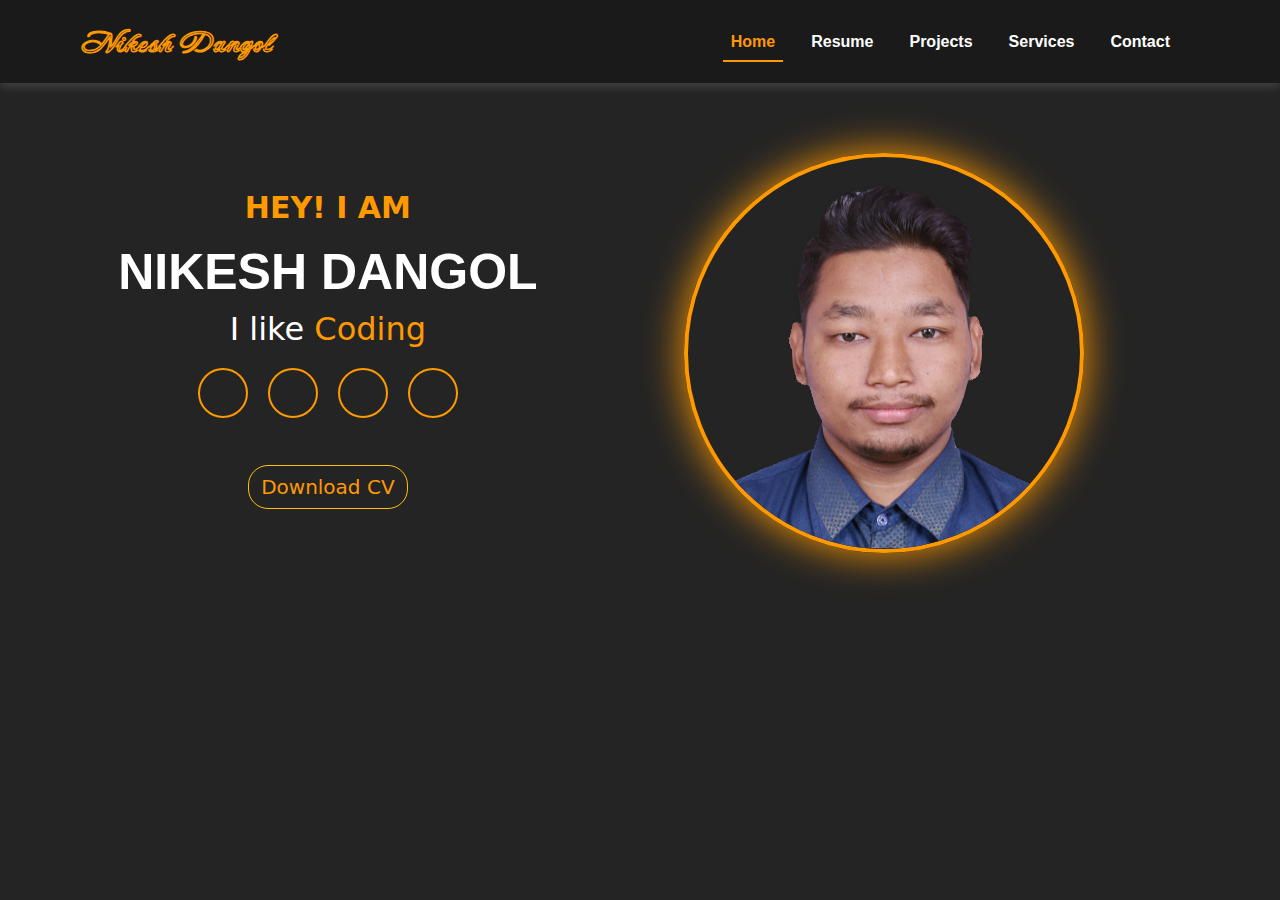
==== index.html @ 940b6d21 "commit" ====
<!DOCTYPE html>
<html lang="en">
<head>
    <link href="https://cdn.jsdelivr.net/npm/bootstrap@5.3.3/dist/css/bootstrap.min.css" rel="stylesheet" integrity="sha384-QWTKZyjpPEjISv5WaRU9OFeRpok6YctnYmDr5pNlyT2bRjXh0JMhjY6hW+ALEwIH" crossorigin="anonymous">
    <link rel="stylesheet" type="text/css" href="./stylesheet/Stylesheet.css"/>
    <link rel="icon" type="image/x-icon" href="./pictures/favicon.png">
    <link href="https://fonts.googleapis.com/css?family=Poppins:100,200,300,400,500,600,700,800,900" rel="stylesheet">
    
    <link rel="preconnect" href="https://fonts.googleapis.com">
<link rel="preconnect" href="https://fonts.gstatic.com" crossorigin>
<link href="https://fonts.googleapis.com/css2?family=Lobster&family=Love+Light&family=Neonderthaw&family=Noto+Sans+Devanagari:wght@100..900&display=swap" rel="stylesheet">
    <meta charset="UTF-8">
    <meta name="viewport" content="width=device-width, initial-scale=1.0">
    <title>Nikesh Dangol</title>
</head>
<body class="overflow-hidden">    
        <nav class="navbar navbar-expand-lg navbar-custom sticky-top">
            <div class="container">
              <a class="navbar-brand" href="/index.html">Nikesh Dangol</a>
              <button class="navbar-toggler" type="button" data-bs-toggle="collapse" data-bs-target="#navbarNav" aria-controls="navbarNav" aria-expanded="false" aria-label="Toggle navigation">
                <span class="navbar-toggler-icon"></span>
              </button>
              <div class="collapse navbar-collapse justify-content-end" id="navbarNav">
                <ul class="navbar-nav">
                  <li class="nav-item">
                    <a class="nav-link active" href="/index.html" >Home</a>
                  </li>                  
                  <li class="nav-item">
                    <a class="nav-link" href="/resume.html">Resume</a>
                  </li>  
                  <li class="nav-item">
                    <a class="nav-link" href="/projects.html">Projects</a>
                  </li>
                  <li class="nav-item">
                    <a class="nav-link" href="/services.html">Services</a>
                  </li>
                  <li class="nav-item">
                    <a class="nav-link" href="/contact.html">Contact</a>
                  </li>
                </ul>
              </div>
            </div>
          </nav>
          <div class="container-home">
            <div class="main-home">
                <div class="mytexts">
                    <h2 class="text-center subheading"><p> HEY! I AM </p></h2> 
                    <h1 class="text-center text-uppercase">Nikesh Dangol</h1>
                    <h2 class="text-center">I like <span class="animation-text"></span> </h2>
                    <div class="icons">
                        <a href="https://www.instagram.com/neekesh_dangol/" class="icons-home" target="_blank"><i class="fa-brands fa-instagram"></i></a>
                        <a href="https://www.facebook.com/profile.php?id=100007808718971" class="icons-home" target="_blank"><i class="fa-brands fa-facebook"></i></a>
                        <a href="https://www.linkedin.com/in/nikesh-dangol/" class="icons-home" target="_blank"><i class="fa-brands fa-linkedin"></i></a>
                        <a href="https://github.com/NikeshDangol1859" class="icons-home" target="_blank"><i class="fa-brands fa-github"></i></a>

                    </div>
                    <div class="btn">
                        <button type="button" class="btn btn-outline-warning">
                          <a href="/CV(Nikesh).pdf" download="" class="text-decoration-none"><i class="fa-solid fa-download"></i> Download CV </a>
                        </button>
                      </div>
                </div>
                <div class="myimages">
                    <div class="images">
                        <img src="/pictures/NikeshDangol.png" alt="">
                    </div>
                </div>
                
            </div>
            
        
    </div>

</body>
</html>

<script src="https://cdn.jsdelivr.net/npm/bootstrap@5.3.3/dist/js/bootstrap.bundle.min.js" integrity="sha384-YvpcrYf0tY3lHB60NNkmXc5s9fDVZLESaAA55NDzOxhy9GkcIdslK1eN7N6jIeHz" crossorigin="anonymous"></script>
---- stylesheet/Stylesheet.css ----
body{
  background-color:#242424;
}
ul{
  list-style-type: none;

}
ul li{
  display: inline-block;
  list-style:none;
}
a{
  text-decoration: none;
}
.love-light-regular {
  font-family: "Love Light", cursive;
  font-weight: 400;
  font-style: normal;
}

.navbar-custom {
  background-color: #1a1a1a; 
  padding: 15px 30px;
  box-shadow: 0 4px 8px rgba(181, 181, 181, 0.2);
  font-family: sans-serif;
}
.navbar-custom .navbar-brand {
  color: #ff9900;  
  font-size: 1.8rem;  
  font-weight: bold;
  /* font-family:Verdana, Geneva, Tahoma, sans-serif;  */
  font-family: "Neonderthaw", cursive;;
  font-weight: 700;
}
.navbar-custom .navbar-brand:hover {
  color: white;
  text-shadow:0 0 20px #f7f6f5; ;
}
.navbar-custom .navbar-nav .nav-link {
  color:white;  
  margin-right: 20px;  
  font-size: 1rem;
  font-weight: 700;
  position: relative;
  text-decoration: none;
  transition: color 0.3s ease-in-out;
}
.navbar-custom .navbar-nav .nav-link:hover {
  color: #ff9900; 
  font-weight: 700;
}
.navbar-custom .navbar-nav .nav-link::after {
  content: '';
  position: absolute;
  left: 0;
  bottom: 0; 
  width: 0;
  height: 2px; 
  background-color: #ff9900; 
  transition: width 0.3s ease-in-out; 
}

.navbar-custom .navbar-nav .nav-link:hover::after {
  width: 100%; 
}
.navbar-nav .nav-link.active {
  color: #ff9900; 
  font-weight: bold;
}


.navbar-nav .nav-link.active::after {
  content: '';
  position: absolute;
  left: 0;
  bottom: 0; 
  width: 100%;  
  height: 2px;
  background-color: #ff9900;
  transition: none; 
}


.navbar-custom .navbar-nav .nav-link.active:hover::after {
  width: 100%; 
}
.navbar-toggler-icon {
  filter: invert(100%);
}

/* Home */
.container-home{
  width: 90%;
  height: auto; 
  margin: auto;
  margin-top: 50px;
  padding: 20px;
  display: flex; 
  justify-content: center; 
  align-items: center;
}
.container-home .main-home{
  width: 100%;
  height: 80%;
  display: flex; 
  justify-content: center; 
  align-items: center;
}
.container-home .main-home .mytexts{
  color: white;
  margin: auto;
}
.container-home .main-home .mytexts h1{
  font-weight: 700;
  font-size: 50px;
  font-family:'Trebuchet MS', 'Lucida Sans Unicode', 'Lucida Grande', 'Lucida Sans', Arial, sans-serif ;
}
.animation-text {
  position: relative;
  display: inline-block;
  color: #ff9900;
}
@keyframes changeText {
  0% {
    content: "Coding.";
  }
  20% {
    content: "Designing.";
  }
  40% {
    content: "Programming.";
  }
  60% {
    content: "Travelling.";
  }
  80% {
    content: "Learning.";
  }
  100% {
    content: "Coding."; 
  }
}
.animation-text::after {
  content: "Coding"; 
  animation: changeText 6s infinite; 
}
.container-home .main-home .mytexts .subheading{
  font-weight: 700;
  color: #ff9900;
  font-size: 30px;
}

/* .container-home .main-home .mytexts .subheading p::before{
  content: 'this is before Hey ';
  color: red;
}

.container-home .main-home .mytexts h1::after{
  content: ' this is after Nikesh';
  color: red;
} */

.container-home .main-home .mytexts .icons {
  display: flex; 
  justify-content: center; 
  gap: 20px; 
  margin-top: 20px;   
}


.icons-home {
  display: flex;
  justify-content: center;
  align-items: center;
  font-size: 24px; 
  color: #ff9900; 
  text-decoration: none; 
  transition: color 0.3s ease-in-out;
  transform: 0.3s ease-in-out;
  width: 50px; 
  height: 50px; 
  border: 2px solid #ff9900; 
  border-radius: 50%;
}


.icons-home:hover {
  color: #ff9900; 
  transform: scale(1.2); 
}

.icons-home::after {
  content: '';
  position: absolute;
  left: 0;
  bottom: -10px; 
  width: 0;
  height: 2px; 
  background-color: #ff9900; 
  transition: width 0.3s ease-in-out; 
}

.icons-home:hover::after {
  width: 100%;
}
.mytexts .btn{
  display: flex; 
  justify-content: center; 
  margin-top: 20px;
  color: #ff9900;
  border-radius: 20px;
  font-weight: 400;
  font-size: 20px;
}
.btn a{
  color: #ff9900; 
  text-decoration: none;
  /* font-weight: 400; */

}

.btn a:hover {
  color: black; 
}
.main-home .myimages{
  display: flex;
  width: 50%;
  height: 100%;
  margin: 0 auto;
  justify-content: center;
  align-items: center;
}

  .main-home .myimages .images{
  width: 400px;
  height: 400px;  
}
.main-home .myimages .images img{
  width: 100%;
  height: 100%;
  object-fit: fill;
  border: 4px solid #ff9900;
  border-radius: 50%;
  transition: transform 0.3s ease;
  box-shadow: 0 0 40px #ff9900;
}
.main-home .myimages .images img:hover{
  transform: scale(1.2);
  box-shadow: 0 0 45px #ff9900;
}


/* Resume */

.container-resume {
  color: white;
  margin-top: 50px;
}


#navi {
  top: 180px;
  position: -webkit-sticky;
  position: sticky;
  margin: 0; }
  #navi ul {
    margin: 0;
    padding: 0; }
  #navi li {
    display: block;
    font-weight: 700;
    list-style: none;
    margin-bottom: 10px;
    margin-left: 30px;
  }
    #navi li a {
      color: #FFAC00;
      font-size: 20px; 
    }      

.page {
  width: 100%;
  margin-bottom: 7em; 
}
  .page .heading {
    font-weight: 800;
    font-size: 30px;
    margin-bottom: 30px;
    color: #FFAC00; 
    margin-top: 50px;
  }

.resume-wrap {
  width: 100%;
  margin-bottom: 30px;
  border-bottom: 1px solid rgb(150,150,150,0.3);
  padding-bottom: 10px; }

  .resume-wrap:nth-child(1){
    border-bottom: 0;
  }
  .resume-wrap .icon {
    width: 50px;
    height: 50px;
    background: #FFAC00;
    -webkit-border-radius: 50%;
    -moz-border-radius: 50%;
    -ms-border-radius: 50%;
    border-radius: 50%; 
    margin-right: 10px;
  }
    .resume-wrap .icon span{
      color: #000;
      font-size: 28px;

     }
  .resume-wrap .text {
    width: calc(100% - 50px); }
  .resume-wrap .date {
    font-weight: 700;
    font-size: 16px;
    color: rgba(0, 0, 0, 0.6);
    color: #FFAC00; }
  .resume-wrap h2 {
    font-size: 24px;
    font-weight: 700; }
  .resume-wrap .position {
    font-size: 18px;
    font-weight: 700;
    color: #6ec5b8; }

   #page-3 .col {
      transition: transform 0.3s ease;
    }
    
    #page-3 .col:hover {
      transform: scale(1.1);
    }

    /* Projects */

    .projects-container {
      text-align: center;
      padding: 50px 20px;


  }
  
  .title {
      font-size: 48px;
      margin-bottom: 30px;
      color: white;
      font-family: Arial, Helvetica, sans-serif;
      font-weight: 800;
  }
  
  .projects-grid {
      display: flex;
      flex-wrap: wrap;
      justify-content: center;
      gap: 20px;
    font-family: Arial, Helvetica, sans-serif;

  }
  
  .project-card {
    background-color: #2c2c2c;
    border-radius: 10px;
    width: 300px;
    padding: 20px;
    box-shadow: 0 4px 8px rgba(190, 188, 188, 0.3);
    transition: transform 0.3s ease, background-color 0.3s ease;

}
@keyframes slideUp {
  from {
    opacity: 0;
  }  
  to {
    opacity: 1;
  }
}

.project-card:hover {
    background-color: #FFAC00;
    color: #000; 
    transform: scale(1.05);
    box-shadow: 0 4px 8px rgba(255, 202, 10, 0.3);
    font-family: Arial, Helvetica, sans-serif;
}

.project-card:hover .project-title,
.project-card:hover .tech-stack,
.project-card:hover .description {
    color: #000;

}

.project-title {
    font-size: 20px;
    color: #f2f2f2;
    margin-bottom: 10px;
    transition: color 0.3s ease;
    animation: slideUp 5s ease-out forwards;

}

.tech-stack {
    color: #00d9ff;
    font-weight: bold;
    margin-bottom: 15px;
    transition: color 0.3s ease; 
    animation: slideUp 5s ease-out forwards;

}

.description {
    font-size: 14px;
    color: #dcdcdc;
    line-height: 1.6;
    transition: color 0.3s ease;
    animation: slideUp 5s ease-out forwards;

}

/* Contacts */
.contact-container {
  text-align: center;
  padding: 50px 20px;
}

.contact-title {
  font-size: 48px;
  margin-bottom: 30px;
  color: white;
  font-family: Verdana, Geneva, Tahoma, sans-serif;
}

.contact-grid {
  display: flex;
  justify-content: center;
  gap: 30px;
  flex-wrap: wrap;
}

.contact-card {
  background-color: #2c2c2c;
  border-radius: 10px;
  width: 300px;
  padding: 20px;
  text-align: center;
  box-shadow: 0 4px 8px rgba(0, 0, 0, 0.3);
  transition: transform 0.3s ease;
}

.contact-card:hover {
  transform: scale(1.05);
  box-shadow: 0 4px 8px rgba(184, 184, 184, 0.3);

}

.contact-icon {
  background-color: #FFAC00;
  width: 80px;
  height: 80px;
  border-radius: 50%;
  display: flex;
  justify-content: center;
  align-items: center;
  margin: 0 auto 15px;
  font-size: 40px;
}

.contact-heading {
  font-size: 20px;
  margin-bottom: 10px;
  color: white;
}

.contact-detail {
  font-size: 16px;
  color: #FFAC00; /* Contact details in yellow */
}
.contact-detail a {
  text-decoration: none;
  font-size: 16px;
  color: #FFAC00; 
}
.mytexts .find{
  text-align: start;
}

.contanct-footer .icons {
  display: flex; 
  justify-content: center; 
  gap: 20px; 
  margin-top: 20px; 
}


.icons-contact {
  display: flex;
  justify-content: center;
  align-items: center;
  font-size: 24px; 
  color: #ff9900; 
  text-decoration: none; 
  transition: color 0.3s ease-in-out;
  transform: 0.3s ease-in-out;
  width: 50px; 
  height: 50px; 
  border: 2px solid #ff9900; 
  border-radius: 50%;
}


.icons-contact:hover {
  color: #ff9900; 
  transform: scale(1.2); 
}

.icons-contact::after {
  content: '';
  position: absolute;
  left: 0;
  bottom: -10px; 
  width: 0;
  height: 2px; 
  background-color: #ff9900; 
  transition: width 0.3s ease-in-out; 
}



/* responsiveness */

/* Responsive Navbar */
@media (max-width: 768px) {
  .navbar-custom {
    padding: 10px 20px;
  }

  .navbar-custom .navbar-nav .nav-link {
    display: block; 
    margin-right: 0;
  }
}

/* Responsive Home Section */
@media (max-width: 768px) {
  .container-home {
    flex-direction: column;
    text-align: center;
  }

  .container-home .main-home {
    flex-direction: column;
    height: auto;
  }

  .main-home .myimages {
    width: 80%;
    margin-bottom: 50px;
    order: -1;
  }

  .main-home .myimages .images {
    width: 250px;
    height: 250px;
  }

  .container-home .main-home .mytexts h1 {
    /* font-size: 36px; */
    width: 100%;
  }

  .container-home .main-home .mytexts .subheading {
    font-size: 24px;
  }
}


/* Responsive Projects  */
@media (max-width: 768px) {
  .projects-grid {
    flex-direction: column;
    align-items: center;
  }

  .project-card {
    width: 90%;  
  }
}

/* Responsive Resume  */
@media (max-width: 768px) {
  #navi {
    top: 0;
    position: relative; 
  }

  .resume-wrap {
    flex-direction: column;
    align-items: center;
    text-align: center;
  }

  .resume-wrap .icon {
    margin-bottom: 10px;
  }

  .resume-wrap .text {
    width: 100%;
  }
}

/* Responsive Contact */
@media (max-width: 768px) {
  .contact-grid {
    flex-direction: column;
    align-items: center;    
  }

  .contact-card {
    width: 90%;
    margin-bottom: 20px;
  }
  .contanct-footer .find{
    text-align: center;
  }
  .contanct-footer .icons{
    text-align: center;
  }
  

}

/* Further Adjustments for Very Small Screens */
@media (max-width: 480px) {
  .container-home .main-home .mytexts h1 {
    font-size: 28px;
  }

  .container-home .main-home .mytexts .subheading {
    font-size: 18px;
  }

  .project-card,
  .contact-card {
    padding: 15px;
  }
}
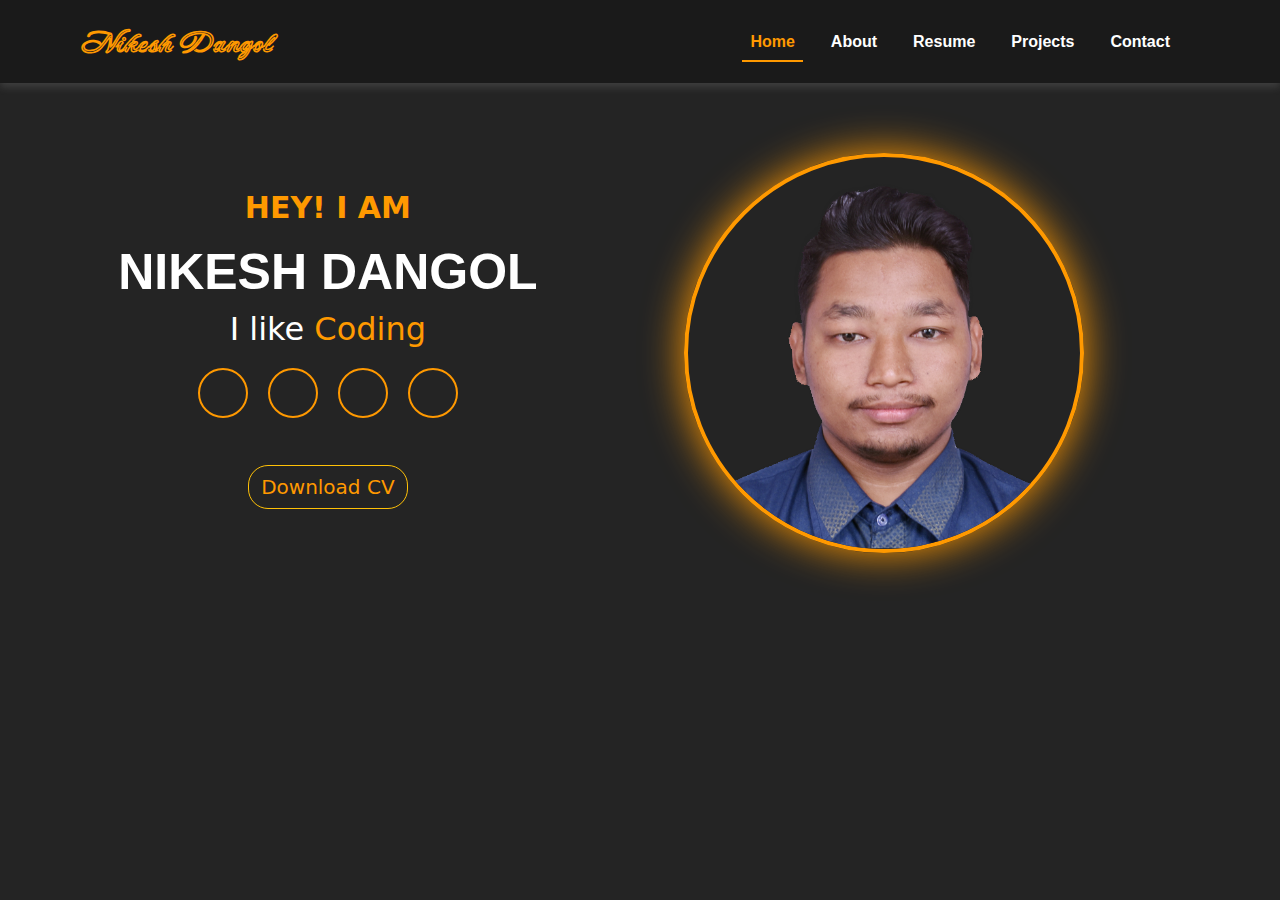
==== commit 65f3740b: "commit" ====
--- a/index.html
+++ b/index.html
@@ -5,11 +5,13 @@
     <link rel="stylesheet" type="text/css" href="./stylesheet/Stylesheet.css"/>
     <link rel="icon" type="image/x-icon" href="./pictures/favicon.png">
     <link href="https://fonts.googleapis.com/css?family=Poppins:100,200,300,400,500,600,700,800,900" rel="stylesheet">
+    <link rel="stylesheet" href="https://cdnjs.cloudflare.com/ajax/libs/font-awesome/6.7.1/css/all.min.css" integrity="sha512-5Hs3dF2AEPkpNAR7UiOHba+lRSJNeM2ECkwxUIxC1Q/FLycGTbNapWXB4tP889k5T5Ju8fs4b1P5z/iB4nMfSQ==" crossorigin="anonymous" referrerpolicy="no-referrer" />
     
     <link rel="preconnect" href="https://fonts.googleapis.com">
 <link rel="preconnect" href="https://fonts.gstatic.com" crossorigin>
 <link href="https://fonts.googleapis.com/css2?family=Lobster&family=Love+Light&family=Neonderthaw&family=Noto+Sans+Devanagari:wght@100..900&display=swap" rel="stylesheet">
-    <meta charset="UTF-8">
+    
+<meta charset="UTF-8">
     <meta name="viewport" content="width=device-width, initial-scale=1.0">
     <title>Nikesh Dangol</title>
 </head>
@@ -24,16 +26,19 @@
                 <ul class="navbar-nav">
                   <li class="nav-item">
                     <a class="nav-link active" href="/index.html" >Home</a>
-                  </li>                  
+                  </li> 
+                  <li class="nav-item">
+                    <a class="nav-link" href="/about.html">About</a>
+                  </li>                 
                   <li class="nav-item">
                     <a class="nav-link" href="/resume.html">Resume</a>
                   </li>  
                   <li class="nav-item">
                     <a class="nav-link" href="/projects.html">Projects</a>
                   </li>
-                  <li class="nav-item">
+                  <!-- <li class="nav-item">
                     <a class="nav-link" href="/services.html">Services</a>
-                  </li>
+                  </li> -->
                   <li class="nav-item">
                     <a class="nav-link" href="/contact.html">Contact</a>
                   </li>
@@ -64,12 +69,11 @@
                     <div class="images">
                         <img src="/pictures/NikeshDangol.png" alt="">
                     </div>
-                </div>
-                
-            </div>
-            
+                </div>                
+            </div>           
         
     </div>
+
 
 </body>
 </html>
--- a/stylesheet/Stylesheet.css
+++ b/stylesheet/Stylesheet.css
@@ -249,6 +249,140 @@
   box-shadow: 0 0 45px #ff9900;
 }
 
+/* About */
+.container-about{
+  display: flex;
+  width: 100%;
+  height: 100%;
+  box-shadow: 0px 0 15px 5px rgba(123, 122, 122, 0.6);
+  margin-bottom: 20px;
+  border-radius: 20px 20px 20px 20px;
+}
+.container-about .main-about{
+  display: flex;
+  margin-top: 20px;
+}
+.container-about .main-about .about-image{
+  border: 1px solid rgb(36, 36, 36);
+  padding: 10px;
+
+
+  
+}
+.container-about .main-about .about-image img {
+  width: 250px;
+  height: 250px;
+  top: 100px;
+  position: sticky;
+  padding: 10px;
+  object-fit: cover;
+  border: 2px solid #ff9900;
+  box-shadow: 0px 0 10px 5px rgba(80, 80, 80, 0.337);
+
+  
+
+}
+.container-about .main-about .headtext{
+  font-size: 50px;
+  color: #ff9900;
+  text-align: center;
+  font-family:Verdana, Geneva, Tahoma, sans-serif;
+  font-weight: 700;
+}
+.container-about .main-about .paragraph{
+  padding: 10px;
+  box-shadow: 0px 0 10px 5px rgba(80, 80, 80, 0.337);
+  border-radius: 10px;
+  margin-bottom: 50px;
+  color: white;
+  font-size: 20px;
+  font-family: 'Gill Sans', 'Gill Sans MT', Calibri, 'Trebuchet MS', sans-serif;
+}
+.container-about .main-about .offer{
+  font-size: 40px;
+  font-weight: 700;
+  font-family: Arial, Helvetica, sans-serif;
+  color: #FFC107;
+  margin-bottom: 20px;
+
+}
+
+
+.about-grid {
+  display: flex;
+  justify-content: center;
+  gap: 30px;
+  flex-wrap: wrap;
+}
+
+.about-card {
+  background-color: #2c2c2c;
+  border-radius: 10px;
+  width: 300px;
+  padding: 20px;
+  text-align: center;
+  box-shadow: 0 4px 8px rgba(0, 0, 0, 0.3);
+  transition: transform 0.3s ease;
+}
+
+.about-card:hover {
+  transform: translateY(-10px);
+  box-shadow: 0 4px 8px rgba(184, 184, 184, 0.3);
+
+}
+
+.about-icon {  
+  width: 80px;
+  height: 80px;
+  border-radius: 50%;
+  display: flex;
+  justify-content: center;
+  align-items: center;
+  margin: 0 auto 15px;
+  font-size: 40px;
+}
+.about-icon img{
+  width: 100%;
+  height: 100%;
+  color: #FFC107;
+}
+
+
+.about-heading {
+  font-size: 20px;
+  margin-bottom: 10px;
+  color: #ffffff;
+  background-color: #00BFA6;
+  padding: 10px;
+  border-radius: 10px;
+  font-weight: 600;
+}
+
+.about-detail {
+  font-size: 16px;
+  color: #E0E0E0;
+}
+.btns {
+  padding: 12px 24px;
+  background-color: #f39c12;
+  color: #fff;
+  border: none;
+  border-radius: 10px;
+  font-size: 16px;
+  margin-right: 15px;
+  cursor: pointer;
+  transition: background-color 0.3s;
+}
+
+.btns:hover {
+  background-color: #e67e22;
+}
+
+
+
+
+
+
 
 /* Resume */
 
@@ -259,7 +393,7 @@
 
 
 #navi {
-  top: 180px;
+  top: 100px;
   position: -webkit-sticky;
   position: sticky;
   margin: 0; }
@@ -343,7 +477,6 @@
       text-align: center;
       padding: 50px 20px;
 
-
   }
   
   .title {
@@ -372,6 +505,51 @@
     transition: transform 0.3s ease, background-color 0.3s ease;
 
 }
+
+
+.project-card:hover {
+    /* background-color: #ff9900; */
+    background: radial-gradient(ellipse at top, rgba(251, 144, 22, 0), #ff9900), 
+                radial-gradient(ellipse at bottom, #ff9900, rgba(246, 166, 29, 0.65));
+    color: #000; 
+    transform: scale(1.05);
+    box-shadow: 0 4px 8px rgba(255, 202, 10, 0.3);
+    font-family: Arial, Helvetica, sans-serif;
+}
+
+.project-card:hover .project-title,
+.project-card:hover .tech-stack,
+.project-card:hover .description {
+    color: #000;
+
+}
+
+.project-title {
+    font-size: 20px;
+    color: #f2f2f2;
+    margin-bottom: 10px;
+    transition: color 0.3s ease;
+    animation: slideUp 3.5s ease-out forwards;
+
+}
+
+.tech-stack {
+    color: #00d9ff;
+    font-weight: bold;
+    margin-bottom: 15px;
+    transition: color 0.3s ease; 
+    animation: slideUp 3.5s ease-out forwards;
+
+}
+
+.description {
+    font-size: 14px;
+    color: #dcdcdc;
+    line-height: 1.6;
+    transition: color 0.3s ease;
+    animation: slideUp 3.5s ease-out forwards;
+
+}
 @keyframes slideUp {
   from {
     opacity: 0;
@@ -381,61 +559,11 @@
   }
 }
 
-.project-card:hover {
-    background-color: #FFAC00;
-    color: #000; 
-    transform: scale(1.05);
-    box-shadow: 0 4px 8px rgba(255, 202, 10, 0.3);
-    font-family: Arial, Helvetica, sans-serif;
-}
-
-.project-card:hover .project-title,
-.project-card:hover .tech-stack,
-.project-card:hover .description {
-    color: #000;
-
-}
-
-.project-title {
-    font-size: 20px;
-    color: #f2f2f2;
-    margin-bottom: 10px;
-    transition: color 0.3s ease;
-    animation: slideUp 5s ease-out forwards;
-
-}
-
-.tech-stack {
-    color: #00d9ff;
-    font-weight: bold;
-    margin-bottom: 15px;
-    transition: color 0.3s ease; 
-    animation: slideUp 5s ease-out forwards;
-
-}
-
-.description {
-    font-size: 14px;
-    color: #dcdcdc;
-    line-height: 1.6;
-    transition: color 0.3s ease;
-    animation: slideUp 5s ease-out forwards;
-
-}
-
 /* Contacts */
 .contact-container {
   text-align: center;
   padding: 50px 20px;
 }
-
-.contact-title {
-  font-size: 48px;
-  margin-bottom: 30px;
-  color: white;
-  font-family: Verdana, Geneva, Tahoma, sans-serif;
-}
-
 .contact-grid {
   display: flex;
   justify-content: center;
@@ -580,6 +708,39 @@
 }
 
 
+/* Responsive for About */
+@media (max-width: 768px) {
+  .container-about {
+    padding: 5px; 
+  }
+
+  .main-about {
+    flex-direction: column; 
+    align-items: center;
+  }
+
+  .about-image {
+    display: none; 
+  }
+
+  .headtext {
+    font-size: 30px; 
+  }
+
+  .paragraph {
+    font-size: 14px; 
+  }
+
+  .offer {
+    font-size: 25px; 
+  }
+
+  .btns {
+    font-size: 12px; 
+  }
+}
+
+
 /* Responsive Projects  */
 @media (max-width: 768px) {
   .projects-grid {
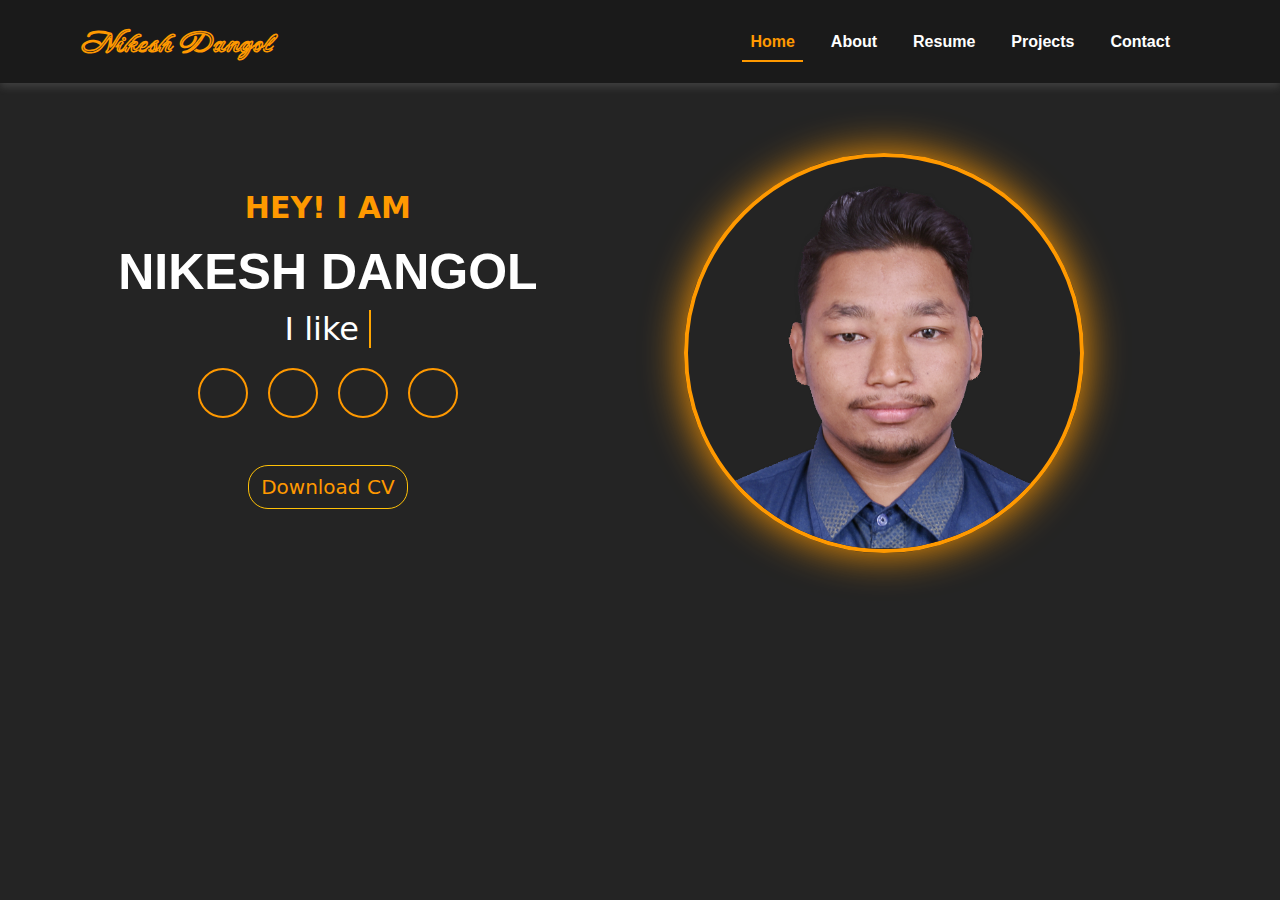
==== commit fd245425: "commit" ====
--- a/index.html
+++ b/index.html
@@ -51,7 +51,8 @@
                 <div class="mytexts">
                     <h2 class="text-center subheading"><p> HEY! I AM </p></h2> 
                     <h1 class="text-center text-uppercase">Nikesh Dangol</h1>
-                    <h2 class="text-center">I like <span class="animation-text"></span> </h2>
+                    <h2 class="text-center">I like <span class="animation-text text-end"> </span> </h2>                   
+                    
                     <div class="icons">
                         <a href="https://www.instagram.com/neekesh_dangol/" class="icons-home" target="_blank"><i class="fa-brands fa-instagram"></i></a>
                         <a href="https://www.facebook.com/profile.php?id=100007808718971" class="icons-home" target="_blank"><i class="fa-brands fa-facebook"></i></a>
--- a/stylesheet/Stylesheet.css
+++ b/stylesheet/Stylesheet.css
@@ -115,7 +115,7 @@
   font-size: 50px;
   font-family:'Trebuchet MS', 'Lucida Sans Unicode', 'Lucida Grande', 'Lucida Sans', Arial, sans-serif ;
 }
-.animation-text {
+/* .animation-text {
   position: relative;
   display: inline-block;
   color: #ff9900;
@@ -140,9 +140,42 @@
     content: "Coding."; 
   }
 }
+
+
 .animation-text::after {
   content: "Coding"; 
-  animation: changeText 6s infinite; 
+  animation: changeText 6s infinite;  
+} */
+.animation-text {
+  display: inline-flex;
+  overflow: hidden;
+  white-space: nowrap;
+  border-right: 2px solid orange;
+  animation: typing 10s steps(12) infinite, blink 0.6s step-end infinite;
+  width: 0; 
+  color: #ff9900;
+  font-weight: bold;
+  position: relative;
+}
+
+@keyframes typing {
+  0%, 20% { width: 0; content: "Coding."; } 
+  25%, 40% { width: 6ch; content: "Coding."; }
+  45%, 50% { width: 0; } 
+
+  58%, 63% { width: 0; content: "Designing."; }   
+  68%, 83% { width: 9ch; content: "Designing."; }
+  88%, 93% { width: 0; } 
+
+  99%, 100% { width: 0; content: "Designing."; } 
+}
+
+@keyframes blink {
+  50% { border-color: transparent; }
+}
+.animation-text::after {
+  content: "Coding"; 
+  animation: typing 10s infinite;
 }
 .container-home .main-home .mytexts .subheading{
   font-weight: 700;
@@ -288,6 +321,7 @@
   text-align: center;
   font-family:Verdana, Geneva, Tahoma, sans-serif;
   font-weight: 700;
+  margin-bottom: 30px;
 }
 .container-about .main-about .paragraph{
   padding: 10px;
@@ -297,6 +331,34 @@
   color: white;
   font-size: 20px;
   font-family: 'Gill Sans', 'Gill Sans MT', Calibri, 'Trebuchet MS', sans-serif;
+}
+.know-animation {
+  position: relative;
+  display: inline-block;
+  color: #ff9900;
+}
+@keyframes changeDot {
+  0% {
+    content: "";
+  }
+  25% {
+    content: ".";
+  }
+  50% {
+    content: "..";
+  }
+  75%{
+    content: "...";
+  }
+  100% {
+    content: "";
+  }
+  
+}
+.know-animation::after {
+  content: ""; 
+  animation: changeDot 3s infinite;
+
 }
 .container-about .main-about .offer{
   font-size: 40px;
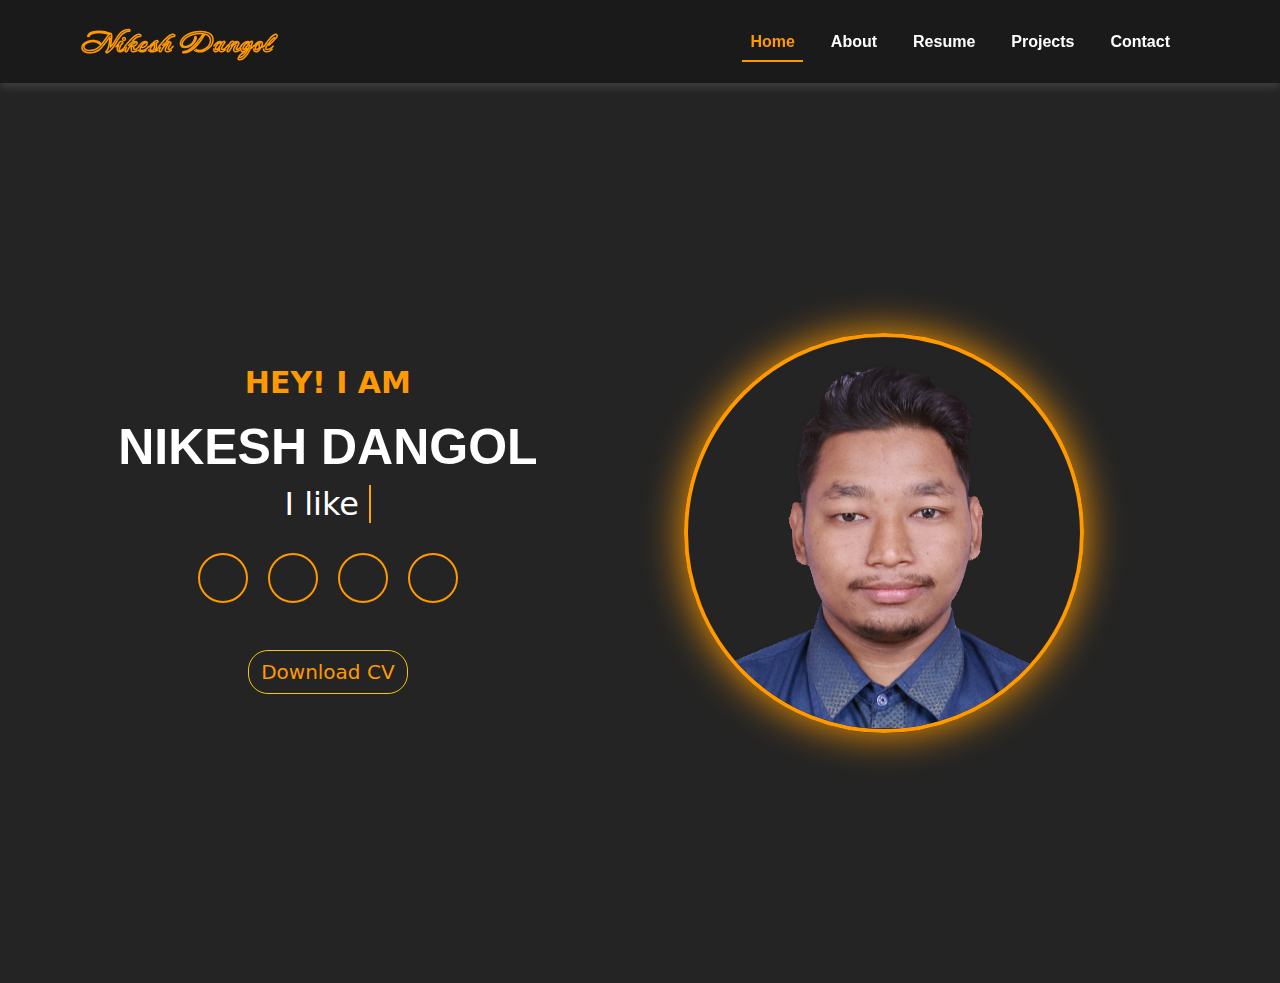
==== commit 4a1370f4: "commit" ====
--- a/index.html
+++ b/index.html
@@ -15,7 +15,7 @@
     <meta name="viewport" content="width=device-width, initial-scale=1.0">
     <title>Nikesh Dangol</title>
 </head>
-<body class="overflow-hidden">    
+<body class="overflow-x-hidden">    
         <nav class="navbar navbar-expand-lg navbar-custom sticky-top">
             <div class="container">
               <a class="navbar-brand" href="/index.html">Nikesh Dangol</a>
@@ -51,7 +51,7 @@
                 <div class="mytexts">
                     <h2 class="text-center subheading"><p> HEY! I AM </p></h2> 
                     <h1 class="text-center text-uppercase">Nikesh Dangol</h1>
-                    <h2 class="text-center">I like <span class="animation-text text-end"> </span> </h2>                   
+                    <h2 class="text-center">I like <span class="animation-text text-start text-decoration-underline "> </span> </h2>                   
                     
                     <div class="icons">
                         <a href="https://www.instagram.com/neekesh_dangol/" class="icons-home" target="_blank"><i class="fa-brands fa-instagram"></i></a>
--- a/stylesheet/Stylesheet.css
+++ b/stylesheet/Stylesheet.css
@@ -1,5 +1,10 @@
+@import url('https://fonts.googleapis.com/css2?family=Lobster&family=Love+Light&family=Neonderthaw&family=Noto+Sans+Devanagari:wght@100..900&family=Roboto:ital,wght@0,100;0,300;0,400;0,500;0,700;0,900;1,100;1,300;1,400;1,500;1,700;1,900&display=swap');
+
 body{
   background-color:#242424;
+  height: 100%;
+  margin: 0;
+  padding: 0;
 }
 ul{
   list-style-type: none;
@@ -91,13 +96,14 @@
 /* Home */
 .container-home{
   width: 90%;
-  height: auto; 
+  height: 100vh; 
   margin: auto;
-  margin-top: 50px;
+  /* margin-top: 50px; */
   padding: 20px;
   display: flex; 
   justify-content: center; 
   align-items: center;
+  overflow-y: hidden;
 }
 .container-home .main-home{
   width: 100%;
@@ -160,14 +166,14 @@
 
 @keyframes typing {
   0%, 20% { width: 0; content: "Coding."; } 
-  25%, 40% { width: 6ch; content: "Coding."; }
+  25%, 40% { width: 6.5ch; content: "Coding."; }
   45%, 50% { width: 0; } 
 
-  58%, 63% { width: 0; content: "Designing."; }   
-  68%, 83% { width: 9ch; content: "Designing."; }
+  58%, 63% { width: 0; content: "Programming."; }   
+  68%, 83% { width: 12ch; content: "Programming."; }
   88%, 93% { width: 0; } 
 
-  99%, 100% { width: 0; content: "Designing."; } 
+  99%, 100% { width: 0; content: "Programming."; } 
 }
 
 @keyframes blink {
@@ -176,6 +182,7 @@
 .animation-text::after {
   content: "Coding"; 
   animation: typing 10s infinite;
+
 }
 .container-home .main-home .mytexts .subheading{
   font-weight: 700;
@@ -197,7 +204,7 @@
   display: flex; 
   justify-content: center; 
   gap: 20px; 
-  margin-top: 20px;   
+  margin-top: 30px;   
 }
 
 
@@ -267,6 +274,7 @@
   .main-home .myimages .images{
   width: 400px;
   height: 400px;  
+
 }
 .main-home .myimages .images img{
   width: 100%;
@@ -280,7 +288,9 @@
 .main-home .myimages .images img:hover{
   transform: scale(1.2);
   box-shadow: 0 0 45px #ff9900;
-}
+
+}
+
 
 /* About */
 .container-about{
@@ -324,17 +334,20 @@
   margin-bottom: 30px;
 }
 .container-about .main-about .paragraph{
-  padding: 10px;
+  padding: 20px;
   box-shadow: 0px 0 10px 5px rgba(80, 80, 80, 0.337);
   border-radius: 10px;
   margin-bottom: 50px;
   color: white;
   font-size: 20px;
-  font-family: 'Gill Sans', 'Gill Sans MT', Calibri, 'Trebuchet MS', sans-serif;
+  /* font-family: 'Times New Roman', Times, serif; */
+  text-align: justify;
+  font-family: "Roboto", sans-serif;
+
 }
 .know-animation {
   position: relative;
-  display: inline-block;
+  display: inline-flex;
   color: #ff9900;
 }
 @keyframes changeDot {
@@ -356,7 +369,7 @@
   
 }
 .know-animation::after {
-  content: ""; 
+  content: "."; 
   animation: changeDot 3s infinite;
 
 }
@@ -476,7 +489,8 @@
 
 .page {
   width: 100%;
-  margin-bottom: 7em; 
+  margin-bottom: 7em;  
+  scroll-margin-top: 90px;
 }
   .page .heading {
     font-weight: 800;
@@ -533,6 +547,8 @@
       transform: scale(1.1);
     }
 
+    
+
     /* Projects */
 
     .projects-container {
@@ -554,7 +570,7 @@
       flex-wrap: wrap;
       justify-content: center;
       gap: 20px;
-    font-family: Arial, Helvetica, sans-serif;
+      font-family: Arial, Helvetica, sans-serif;
 
   }
   
@@ -581,7 +597,8 @@
 
 .project-card:hover .project-title,
 .project-card:hover .tech-stack,
-.project-card:hover .description {
+.project-card:hover .description, 
+.project-card:hover .know-animation {
     color: #000;
 
 }
@@ -620,11 +637,46 @@
     opacity: 1;
   }
 }
+.dot-animation {
+  position: relative;
+  display: inline-flex;
+  color: #dcdcdc;
+}
+@keyframes changeDot {
+  0% {
+    content: "";
+  }
+  25% {
+    content: ".";
+  }
+  50% {
+    content: "..";
+  }
+  75%{
+    content: "...";
+  }
+  100% {
+    content: "";
+  }
+  
+}
+.dot-animation::after {
+  content: "."; 
+  animation: changeDot 3s infinite;
+
+}
 
 /* Contacts */
 .contact-container {
   text-align: center;
   padding: 50px 20px;
+}
+.contact-title{
+  color: white;
+  font-family: Arial, Helvetica, sans-serif;
+  font-weight: 800;
+  font-size: 48px;
+  margin-bottom: 30px;
 }
 .contact-grid {
   display: flex;
@@ -747,16 +799,21 @@
     flex-direction: column;
     height: auto;
   }
+  .container-home .main-home .icon {
+    margin-top: 30px;
+    margin-bottom: 30px;
+  }
+
 
   .main-home .myimages {
     width: 80%;
-    margin-bottom: 50px;
+    margin-bottom: 70px;
     order: -1;
   }
 
   .main-home .myimages .images {
-    width: 250px;
-    height: 250px;
+    width: 200px;
+    height: 200px;
   }
 
   .container-home .main-home .mytexts h1 {
@@ -790,7 +847,7 @@
   }
 
   .paragraph {
-    font-size: 14px; 
+    font-size: 14px;
   }
 
   .offer {
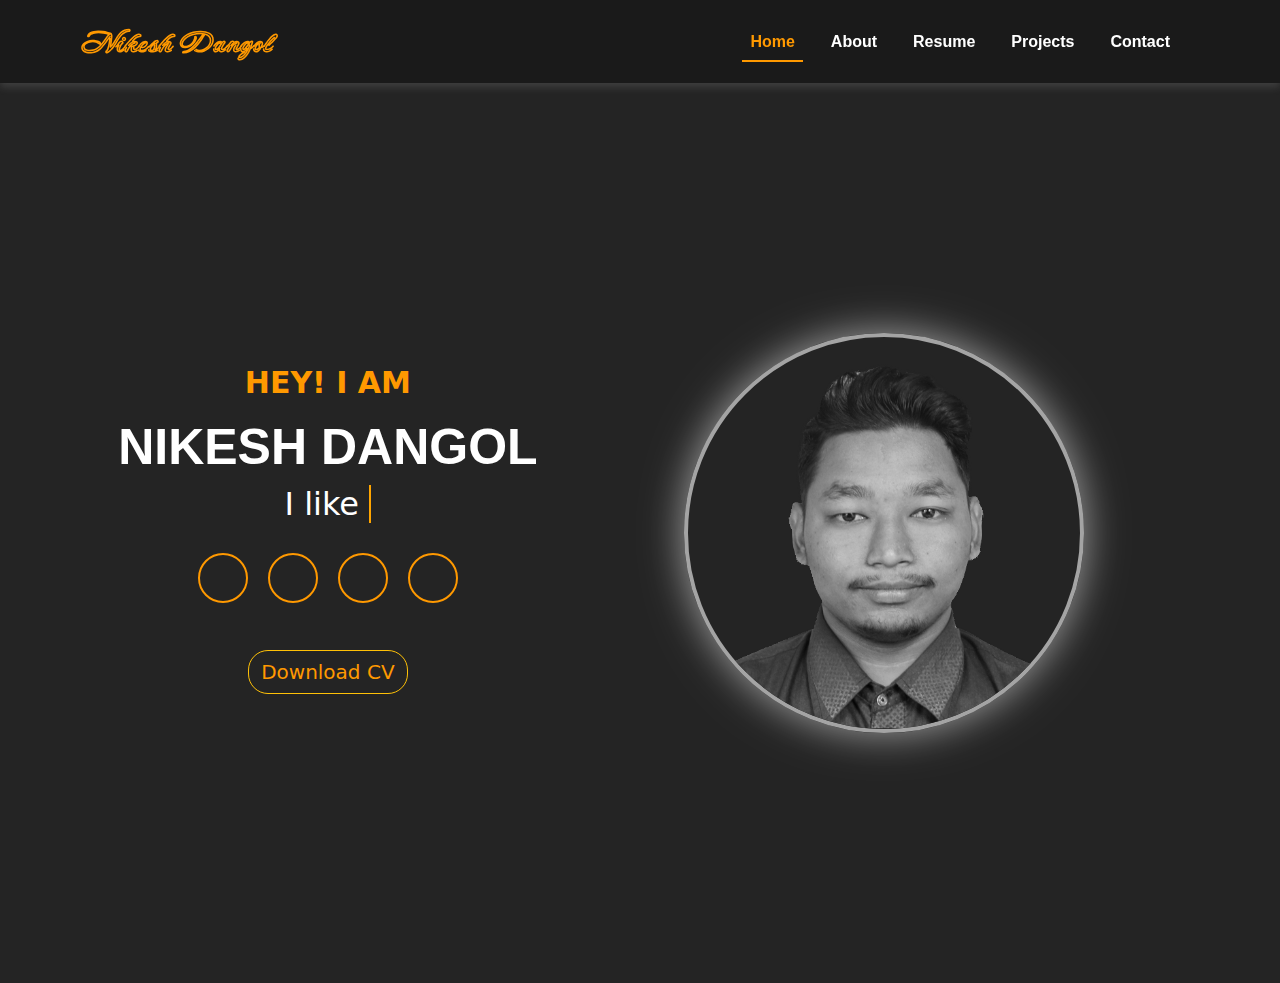
==== commit d2ae54f4: "commit" ====
--- a/index.html
+++ b/index.html
@@ -20,7 +20,7 @@
             <div class="container">
               <a class="navbar-brand" href="/index.html">Nikesh Dangol</a>
               <button class="navbar-toggler" type="button" data-bs-toggle="collapse" data-bs-target="#navbarNav" aria-controls="navbarNav" aria-expanded="false" aria-label="Toggle navigation">
-                <span class="navbar-toggler-icon"></span>
+                <span class="text-light">Menu</span>
               </button>
               <div class="collapse navbar-collapse justify-content-end" id="navbarNav">
                 <ul class="navbar-nav">
--- a/stylesheet/Stylesheet.css
+++ b/stylesheet/Stylesheet.css
@@ -157,7 +157,7 @@
   overflow: hidden;
   white-space: nowrap;
   border-right: 2px solid orange;
-  animation: typing 10s steps(12) infinite, blink 0.6s step-end infinite;
+  animation: typing 10s steps(24) infinite, blink 0.6s step-end infinite;
   width: 0; 
   color: #ff9900;
   font-weight: bold;
@@ -169,11 +169,11 @@
   25%, 40% { width: 6.5ch; content: "Coding."; }
   45%, 50% { width: 0; } 
 
-  58%, 63% { width: 0; content: "Programming."; }   
-  68%, 83% { width: 12ch; content: "Programming."; }
+  58%, 63% { width: 0; content: "Designing."; }   
+  68%, 83% { width: 9ch; content: "Designing."; }
   88%, 93% { width: 0; } 
 
-  99%, 100% { width: 0; content: "Programming."; } 
+  99%, 100% { width: 0; content: "Designing."; } 
 }
 
 @keyframes blink {
@@ -284,6 +284,7 @@
   border-radius: 50%;
   transition: transform 0.3s ease;
   box-shadow: 0 0 40px #ff9900;
+  filter: grayscale(100%);
 }
 .main-home .myimages .images img:hover{
   transform: scale(1.2);
@@ -338,7 +339,7 @@
   box-shadow: 0px 0 10px 5px rgba(80, 80, 80, 0.337);
   border-radius: 10px;
   margin-bottom: 50px;
-  color: white;
+  color: #e0e0e0cc;
   font-size: 20px;
   /* font-family: 'Times New Roman', Times, serif; */
   text-align: justify;
@@ -485,7 +486,7 @@
     #navi li a {
       color: #FFAC00;
       font-size: 20px; 
-    }      
+    }  
 
 .page {
   width: 100%;
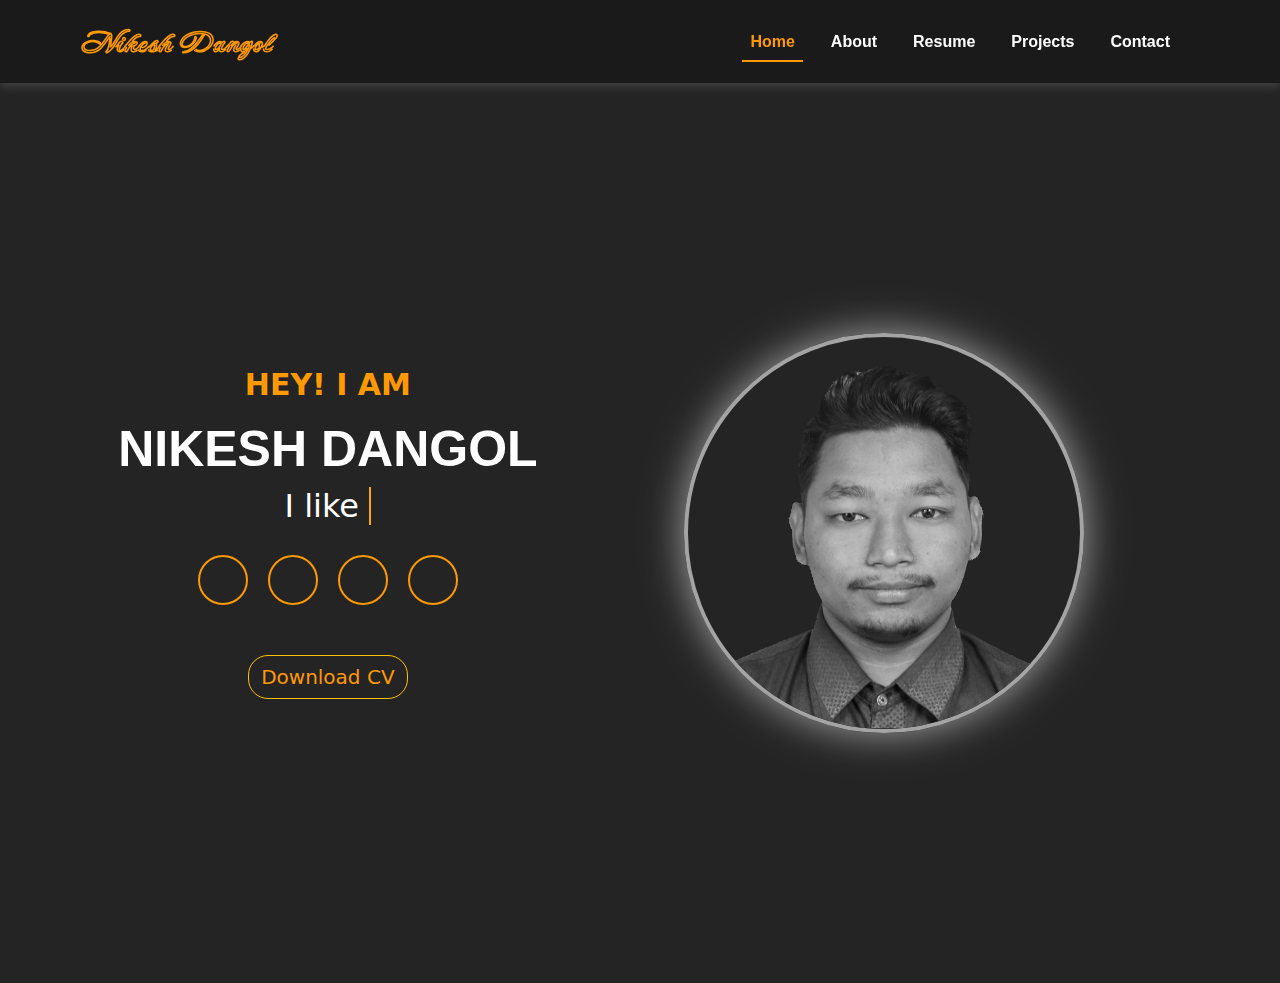
==== commit e9ddc81e: "commit" ====
--- a/index.html
+++ b/index.html
@@ -60,10 +60,12 @@
                         <a href="https://github.com/NikeshDangol1859" class="icons-home" target="_blank"><i class="fa-brands fa-github"></i></a>
 
                     </div>
-                    <div class="btn">
+                    <div class="btnss">
+                      <a href="/CV(Nikesh).pdf" download="" class="text-decoration-none">
                         <button type="button" class="btn btn-outline-warning">
-                          <a href="/CV(Nikesh).pdf" download="" class="text-decoration-none"><i class="fa-solid fa-download"></i> Download CV </a>
+                          <i class="fa-solid fa-download"></i> Download CV 
                         </button>
+                      </a>
                       </div>
                 </div>
                 <div class="myimages">
--- a/stylesheet/Stylesheet.css
+++ b/stylesheet/Stylesheet.css
@@ -243,10 +243,15 @@
 .icons-home:hover::after {
   width: 100%;
 }
+.mytexts .btnss{
+  display: flex;
+  justify-content: center;
+  margin-top: 50px;
+
+}
 .mytexts .btn{
   display: flex; 
   justify-content: center; 
-  margin-top: 20px;
   color: #ff9900;
   border-radius: 20px;
   font-weight: 400;
@@ -259,7 +264,7 @@
 
 }
 
-.btn a:hover {
+a .btn:hover {
   color: black; 
 }
 .main-home .myimages{
@@ -638,6 +643,7 @@
     opacity: 1;
   }
 }
+
 .dot-animation {
   position: relative;
   display: inline-flex;
@@ -664,8 +670,12 @@
 .dot-animation::after {
   content: "."; 
   animation: changeDot 3s infinite;
-
-}
+  color: #000;
+}
+
+/* .linkproject a:hover {
+  color: #000;
+} */
 
 /* Contacts */
 .contact-container {
@@ -722,7 +732,7 @@
 
 .contact-detail {
   font-size: 16px;
-  color: #FFAC00; /* Contact details in yellow */
+  color: #FFAC00; 
 }
 .contact-detail a {
   text-decoration: none;
